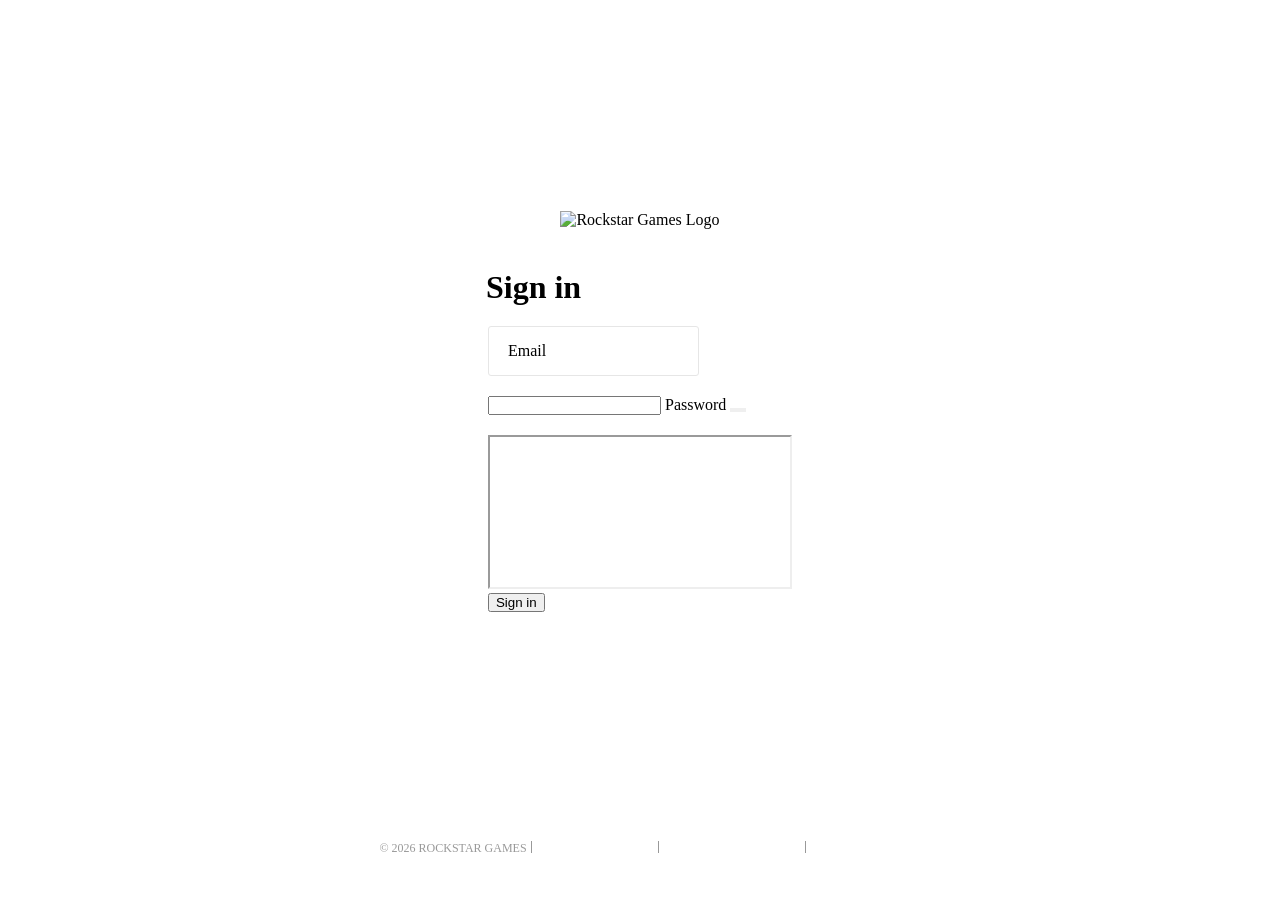
==== RockStarLoginPage/index.html @ ef3c35c7 "rockstar login page added" ====
<!doctype html>
<html lang="en">
  <head>
    <meta charset="UTF-8" />
    <meta name="viewport" content="width=device-width, initial-scale=1.0" />
    <link rel="stylesheet" href="styles.css" />
    <link rel="shortcut icon" href="https://s.rsg.sc/auth/rockstar.ico" />
    <title>Верстка</title>
  </head>
  <body>
    <div>
      <div>
        <div class="background">
          <div class="display-grid main-container min-h-f">
            <!--Центральная часть-->
            <div class="center-container">
              <!--лого рокстар-->
              <div class="logo display-flex">
                <span>
                  <img
                    src="https://s.rsg.sc/auth/images/logo_20231030.svg"
                    alt="Rockstar Games Logo"
                    data-ui-name="logo-image"
                  />
                </span>
              </div>
              <!--логин-->
              <div>
                <!--sign in-->
                <div class="background-white sign-in-container">
                  <h1>Sign in</h1>
                  <div>
                    <div>
                      <form class="form">
                        <!--email-->
                        <fieldset class="mg-b">
                          <span class="display-inline-block position-relative">
                            <input
                              class="email-input display-block"
                              id="text-input-email"
                              placeholder=""
                            />
                            <label
                              for="text-input-email"
                              class="position-absolute display-block label-text"
                            >
                              <span> Email </span>
                            </label>
                          </span>
                        </fieldset>
                        <!--password and keep me signed in-->
                        <fieldset class="mg-b">
                          <!--password-->
                          <span>
                            <span>
                              <input />
                              <label>
                                <span>Password</span>
                              </label>
                            </span>
                            <button></button>
                          </span>
                          <div></div>
                        </fieldset>
                        <fieldset>
                          <div>
                            <div>
                              <div></div>
                              <iframe> </iframe>
                            </div>
                          </div>
                        </fieldset>
                        <fieldset>
                          <div>
                            <p></p>
                            <button>
                              <div>
                                <span>Sign in</span>
                              </div>
                            </button>
                          </div>
                        </fieldset>
                      </form>
                    </div>
                  </div>
                </div>
                <!--sign in using xbox or playstation-->
                <div class="background-white">
                  <fieldset>
                    <div>
                      <p></p>
                      <div>
                        <a>
                          <img />
                        </a>
                        <a>
                          <img />
                        </a>
                      </div>
                    </div>
                  </fieldset>
                </div>
                <!--create a new account-->
                <div>
                  <p class="white-color">
                    Don't have a Rockstar account?
                    <a>Create a new account</a>
                  </p>
                </div>
              </div>
            </div>
            <!--© 2026 Rockstar Games-->
            <div class="display-block footer-grid-area footer">
              <ul class="display-block">
                <li class="display-inline-block color-grey uppercase font-0.75">
                  © 2026 Rockstar Games
                </li>
                <li
                  class="display-inline-block color-light-grey border-left-0.8 line-height-0.75"
                >
                  <button
                    class="background-transparent color-white-0.8 border-none uppercase line-height-0.75"
                  >
                    Privacy Policy
                  </button>
                </li>
                <li
                  class="display-inline-block color-light-grey border-left-0.8 line-height-0.75"
                >
                  <button
                    class="background-transparent color-white-0.8 border-none uppercase line-height-0.75"
                  >
                    Terms Of Service
                  </button>
                </li>
                <li
                  class="display-inline-block color-light-grey border-left-0.8 line-height-0.75"
                >
                  <button
                    class="background-transparent color-white-0.8 border-none uppercase line-height-0.75"
                  >
                    Cookie Settings
                  </button>
                </li>
              </ul>
            </div>
          </div>
        </div>
      </div>
    </div>
  </body>
</html>
---- RockStarLoginPage/styles.css ----
.background::before {
  background-image: url(https://s.rsg.sc/auth/images/bg-repeat.png);
  background-size: 256px auto;
  color: rgb(77, 77, 77);
  background-repeat: repeat;
  content: "";
  height: 100%;
  width: 100%;
  display: block; /*делает элемент блочным: он занимает всю 
  доступную ширину родителя (если ширина не задана явно), начинается с новой строки и не пускает 
  другие элементы встать рядом с собой.*/
  position: fixed; /*размещает элемент относительно исходного содержащего блока, 
  установленного viewport. То есть элемент больше не привязан к родительскому контейнеру */
  z-index: -1; /*z-index позволяет располагать элемент поверх друг друга. 
  По умолчанию равно 0. Соответственно значение -1 позволяет расположить псевдоэлемент 
  с фоном позади всех*/
}
body {
  margin: 0px;
}
.white-color {
  color: white;
}
.background-white {
  background-color: white;
}
.display-block {
  display: block;
}
.display-inline-block {
  display: inline-block; /* "An element with display: inline-block will appear 
  on the same line as other inline or inline-block elements. 
  In addition, you can set the width, height, margin-top, and margin-bottom 
  properties for the element (like block elements)." */
}
.color-grey {
  color: rgb(153, 153, 153);
}
.background-transparent {
  background-color: transparent;
}
.color-light-grey {
  color: rgb(153, 153, 153);
}
.color-white-0\.8 {
  color: rgba(255, 255, 255, 0.8);
}
.border-none {
  border-width: 0px;
}
.border-left-0\.8 {
  border-left: 0.8px;
  border-left-style: solid;
  box-sizing: border-box;
}
.line-height-0\.75 {
  line-height: 0.75rem;
  height: 0.75rem;
  text-align: center;
}
button {
  padding-top: 0px;
  padding-bottom: 0px;
}
.uppercase {
  text-transform: uppercase;
}
.font-0\.75 {
  font-size: 0.75rem;
}
.display-grid {
  display: grid;
}
.main-container {
  grid-template-rows: 0px auto 3.875rem;
  grid-template-areas: ". . ." ". content ." "footer footer footer";
  padding-top: 40px;
}
.min-h-f {
  min-height: 100vh;
}
.center-container {
  grid-area: content;
  justify-self: center;
  align-self: center;
  position: relative;
}
.footer-grid-area {
  grid-area: footer;
}
* {
  box-sizing: border-box;
}
ul {
  margin: 0px;
}
.footer {
  text-align: center;
}
.logo {
  margin-top: 1.25rem;
  margin-bottom: 1.25rem;
  justify-content: center;
}
.display-flex {
  display: flex;
}
h1,
p {
  margin-top: 0;
  margin-bottom: 0;
}
.sign-in-container {
  margin-top: 1.25rem;
  margin-bottom: 1.25rem;
  padding: 1.25rem;
}
.form {
  margin-top: 1.25rem;
}
.mg-b {
  margin-bottom: 1.25rem;
}
fieldset {
  padding: 0;
  border: 0;
}
.email-input {
  padding-right: 1.25rem;
  padding-left: 1.25rem;
  height: 3.125rem;
  border: 1px solid #e6e6e6;
  border-radius: 3px;
}
.position-absolute {
  position: absolute;
}
.position-relative {
  position: relative;
}
.label-text {
  line-height: 3.125rem;
  top: 0;
  left: 1.25rem;
  transform-origin: left top;
  transition: transform 0.15s ease;
}
input {
  padding: 0;
}
.email-input:not(:placeholder-shown) + .label-text {
  transform: translate(0.0625rem, -0.3125rem) scale(0.75);
  transition: transform 0.2s;
}
.email-input:not(:placeholder-shown) {
  padding-top: 0.75rem;
}
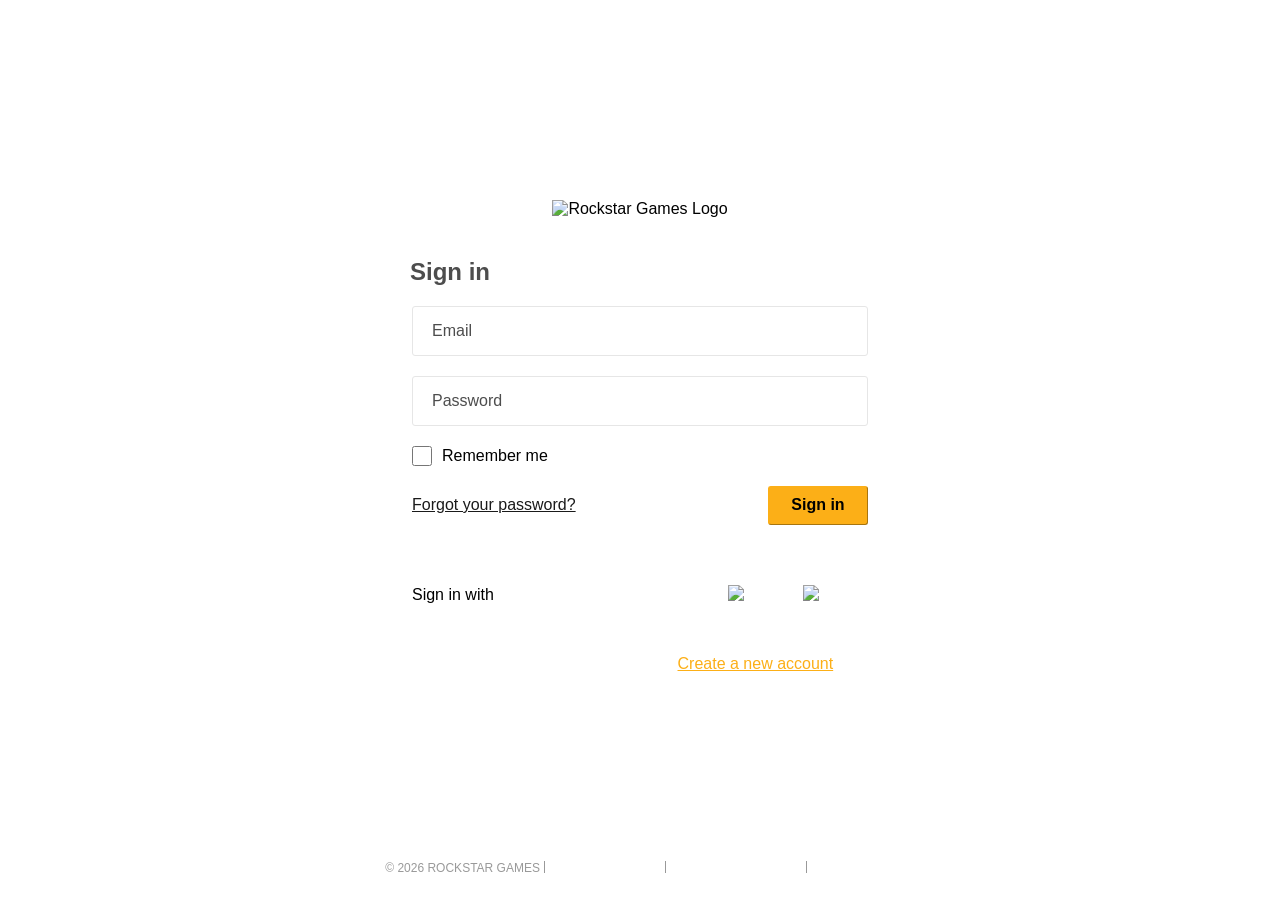
==== commit 5d67bbaf: "rockstar page complete" ====
--- a/RockStarLoginPage/index.html
+++ b/RockStarLoginPage/index.html
@@ -27,16 +27,18 @@
               <!--логин-->
               <div>
                 <!--sign in-->
-                <div class="background-white sign-in-container">
-                  <h1>Sign in</h1>
+                <div class="background-white sign-in-container wdth-500">
+                  <h1 class="sign-in-h">Sign in</h1>
                   <div>
                     <div>
                       <form class="form">
                         <!--email-->
                         <fieldset class="mg-b">
-                          <span class="display-inline-block position-relative">
+                          <span
+                            class="display-inline-block position-relative wdth-full"
+                          >
                             <input
-                              class="email-input display-block"
+                              class="email-password-input display-block wdth-full"
                               id="text-input-email"
                               placeholder=""
                             />
@@ -52,30 +54,67 @@
                         <fieldset class="mg-b">
                           <!--password-->
                           <span>
-                            <span>
-                              <input />
-                              <label>
+                            <span
+                              class="display-inline-block position-relative wdth-full"
+                            >
+                              <input
+                                id="text-input-password"
+                                placeholder=""
+                                class="display-block email-password-input wdth-full"
+                                type="password"
+                              />
+                              <label
+                                for="text-input-password"
+                                class="position-absolute display-block label-text"
+                              >
                                 <span>Password</span>
                               </label>
                             </span>
-                            <button></button>
+                            <!--<button>
+                              <svg>
+                                <path
+                                  d="M30.6 14.7c-.3 0-.6-.1-.8-.3C21.5 8 10.5 8 2.2 14.4c-.6.5-1.5.4-1.9-.2-.5-.6-.4-1.5.2-1.9 9.3-7.2 21.7-7.2 30.9 0 .6.5.7 1.3.2 1.9-.2.3-.6.5-1 .5zM16 25.2c-5.4 0-10.8-1.8-15.5-5.4-.6-.5-.7-1.3-.2-1.9.5-.6 1.3-.7 1.9-.2 8.2 6.4 19.3 6.4 27.6 0 .6-.5 1.5-.4 1.9.2.5.6.4 1.5-.2 1.9-4.7 3.6-10.1 5.4-15.5 5.4z"
+                                ></path>
+                              </svg>
+                            </button>-->
                           </span>
-                          <div></div>
+                          <!--keep me signed in-->
+                          <div class="mt-20 display-flex align-center">
+                            <span>
+                              <input
+                                type="checkbox"
+                                class="checkbox position-absolute"
+                                id="box"
+                              />
+                              <label
+                                class="remember-me display-inline-block"
+                                for="box"
+                                >Remember me</label
+                              >
+                            </span>
+                          </div>
                         </fieldset>
-                        <fieldset>
+                        <!--<fieldset class="captcha">
                           <div>
                             <div>
                               <div></div>
                               <iframe> </iframe>
                             </div>
                           </div>
-                        </fieldset>
+                        </fieldset>-->
+                        <!--sign in button-->
                         <fieldset>
-                          <div>
-                            <p></p>
-                            <button>
+                          <div class="display-flex justify-space-between">
+                            <p class="align-self-center">
+                              <a
+                                class="forgot-password"
+                                href="https://signin.rockstargames.com/forgotten-password?cid=rsg"
+                                >Forgot your password?</a
+                              >
+                            </p>
+                            <button class="sign-in-btn">
                               <div>
-                                <span>Sign in</span>
+                                <span class="sign-in-btn-span">Sign in</span>
                               </div>
                             </button>
                           </div>
@@ -85,16 +124,30 @@
                   </div>
                 </div>
                 <!--sign in using xbox or playstation-->
-                <div class="background-white">
+                <div class="background-white xb-ps-sgn wdth-500">
                   <fieldset>
-                    <div>
-                      <p></p>
-                      <div>
-                        <a>
-                          <img />
+                    <div class="display-flex align-center">
+                      <p class="wdth-50">Sign in with</p>
+                      <div class="display-flex justify-flex-end wdth-50">
+                        <!--playstation-->
+                        <a
+                          class="ps-or-xb-logo mr-10 flex-grow-1"
+                          href="https://signin.rockstargames.com/tpa/np/login?cid=rsg&returnUrl=%2F"
+                        >
+                          <img
+                            src="https://s.rsg.sc/auth/images/icons/colored/np.svg"
+                            class="ps-or-xb-img"
+                          />
                         </a>
-                        <a>
-                          <img />
+                        <!--xbox-->
+                        <a
+                          class="ps-or-xb-logo flex-grow-1"
+                          href="https://signin.rockstargames.com/tpa/xbl/login?cid=rsg&returnUrl=%2F"
+                        >
+                          <img
+                            src="https://s.rsg.sc/auth/images/icons/colored/xbl.svg"
+                            class="ps-or-xb-img"
+                          />
                         </a>
                       </div>
                     </div>
@@ -102,9 +155,13 @@
                 </div>
                 <!--create a new account-->
                 <div>
-                  <p class="white-color">
+                  <p class="white-color create-new-account-p display-block">
                     Don't have a Rockstar account?
-                    <a>Create a new account</a>
+                    <a
+                      href="https://signin.rockstargames.com/signin/create?cid=rsg"
+                      class="color-yellow"
+                      >Create a new account</a
+                    >
                   </p>
                 </div>
               </div>
@@ -118,29 +175,29 @@
                 <li
                   class="display-inline-block color-light-grey border-left-0.8 line-height-0.75"
                 >
-                  <button
-                    class="background-transparent color-white-0.8 border-none uppercase line-height-0.75"
+                  <a
+                    class="background-transparent color-white-0.8 border-none uppercase line-height-0.75 footer-links"
                   >
                     Privacy Policy
-                  </button>
+                  </a>
                 </li>
                 <li
                   class="display-inline-block color-light-grey border-left-0.8 line-height-0.75"
                 >
-                  <button
-                    class="background-transparent color-white-0.8 border-none uppercase line-height-0.75"
+                  <a
+                    class="background-transparent color-white-0.8 border-none uppercase line-height-0.75 footer-links"
                   >
                     Terms Of Service
-                  </button>
+                  </a>
                 </li>
                 <li
                   class="display-inline-block color-light-grey border-left-0.8 line-height-0.75"
                 >
-                  <button
-                    class="background-transparent color-white-0.8 border-none uppercase line-height-0.75"
+                  <a
+                    class="background-transparent color-white-0.8 border-none uppercase line-height-0.75 footer-links"
                   >
                     Cookie Settings
-                  </button>
+                  </a>
                 </li>
               </ul>
             </div>
--- a/RockStarLoginPage/styles.css
+++ b/RockStarLoginPage/styles.css
@@ -75,6 +75,7 @@
   grid-template-rows: 0px auto 3.875rem;
   grid-template-areas: ". . ." ". content ." "footer footer footer";
   padding-top: 40px;
+  width: 100%;
 }
 .min-h-f {
   min-height: 100vh;
@@ -96,6 +97,8 @@
 }
 .footer {
   text-align: center;
+  margin-top: 1.25rem;
+  margin-bottom: 1.25rem;
 }
 .logo {
   margin-top: 1.25rem;
@@ -125,12 +128,13 @@
   padding: 0;
   border: 0;
 }
-.email-input {
+.email-password-input {
   padding-right: 1.25rem;
   padding-left: 1.25rem;
   height: 3.125rem;
   border: 1px solid #e6e6e6;
   border-radius: 3px;
+  font-size: 1.25rem;
 }
 .position-absolute {
   position: absolute;
@@ -144,14 +148,136 @@
   left: 1.25rem;
   transform-origin: left top;
   transition: transform 0.15s ease;
+  color: #4d4d4d;
 }
 input {
   padding: 0;
 }
-.email-input:not(:placeholder-shown) + .label-text {
+.email-password-input:not(:placeholder-shown) + .label-text {
   transform: translate(0.0625rem, -0.3125rem) scale(0.75);
   transition: transform 0.2s;
 }
-.email-input:not(:placeholder-shown) {
+.email-password-input:not(:placeholder-shown) {
   padding-top: 0.75rem;
 }
+.mt-20 {
+  margin-top: 1.25rem;
+}
+.checkbox {
+  height: 1.25rem;
+  width: 1.25rem;
+}
+.align-center {
+  align-items: center;
+}
+.display-flex {
+  display: flex;
+}
+input {
+  margin: 0;
+}
+.remember-me {
+  min-height: 20px;
+  line-height: 1.25rem;
+  padding-left: 1.875rem;
+}
+.remember-me::before {
+  width: 1.25rem;
+  content: "";
+}
+.justify-space-between {
+  justify-content: space-between;
+}
+.forgot-password {
+  color: #1a1a1a;
+}
+.sign-in-btn {
+  background-color: rgb(252, 175, 23);
+  border-color: #fcaf17;
+  line-height: 2.25rem;
+  border-radius: 3px;
+  border-width: 1px;
+  margin-left: 0.625rem;
+  min-width: 6.25rem;
+}
+.align-self-center {
+  align-self: center;
+}
+.xb-ps-sgn {
+  margin-top: 1.25rem;
+  margin-bottom: 1.25rem;
+  padding: 1.25rem;
+}
+.ps-or-xb-logo {
+  max-height: 65px;
+  max-width: 65px;
+}
+.ps-or-xb-img {
+  min-height: 100%;
+  min-width: 100%;
+  max-height: 65px;
+  max-width: 65px;
+}
+.justify-flex-end {
+  justify-content: flex-end;
+}
+.wdth-50 {
+  width: 50%;
+}
+.mr-10 {
+  margin-right: 10px;
+}
+.wdth-500 {
+  width: 500px;
+}
+.ps-or-xb-logo::before {
+  content: "";
+  padding-top: 100%;
+}
+.flex-grow-1 {
+  flex-grow: 1;
+}
+* {
+  font-family:
+    -apple-system,
+    BlinkMacSystemFont,
+    Roboto,
+    Oxygen-Sans,
+    Ubuntu,
+    Cantarell,
+    Helvetica Neue,
+    sans-serif;
+}
+.sign-in-h {
+  font-weight: 600;
+  color: #4d4d4d;
+}
+.wdth-full {
+  width: 100%;
+}
+.sign-in-btn-span {
+  font-size: 1rem;
+  color: black;
+  font-weight: 700;
+}
+h1 {
+  font-size: 1.5rem;
+}
+.create-new-account-p {
+  padding-top: 0.625rem;
+  padding-bottom: 0.625rem;
+  margin-block-start: 1em;
+  margin-block-end: 1em;
+  text-align: center;
+}
+.footer-links {
+  font-size: 0.8rem;
+  padding-left: 6px;
+  padding-right: 4px;
+}
+.color-yellow {
+  color: #fcaf17;
+}
+.email-password-input:focus {
+  outline: 1px solid rgb(72, 72, 255);
+}
